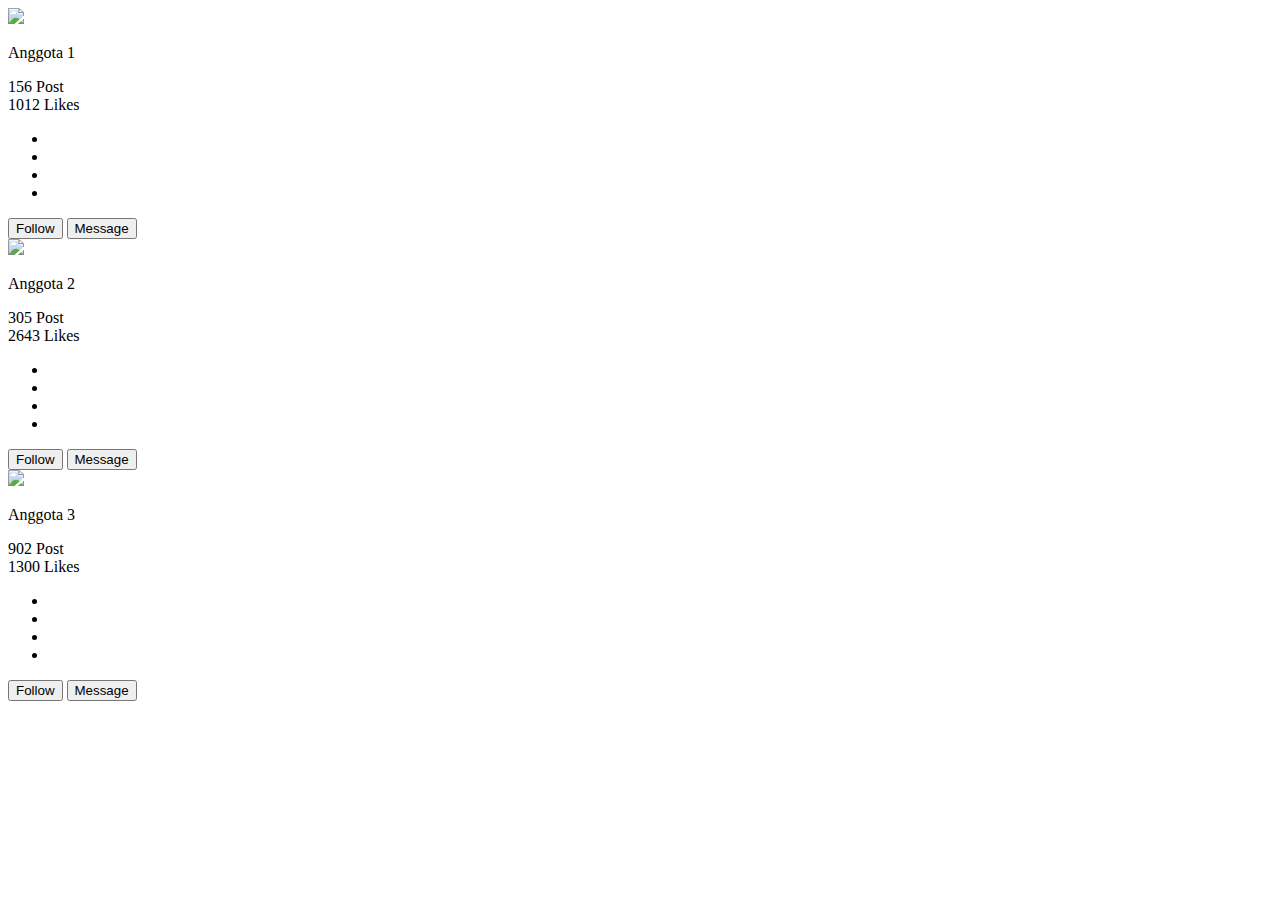
==== aboutUs.html @ a4379b8b "Update aboutUs.html" ====
<!DOCTYPE html>
<html lang="en">
<head>
    <meta charset="UTF-8">
    <meta http-equiv="X-UA-Compatible" content="IE=edge">
    <meta name="viewport" content="width=device-width, initial-scale=1.0">
    <title>Document</title>
</head>
<body>
    <div class="container">
  <div class="card">
    <img src="gambar1.jpeg">
    <p class="card__name">Anggota 1</p>
    <div class="grid-container">

      <div class="grid-child-posts">
        156 Post
      </div>

      <div class="grid-child-followers">
        1012 Likes
      </div>

    </div>
    <ul class="social-icons">
      <li><a href="#"><i class="fa fa-instagram"></i></a></li>
      <li><a href="#"><i class="fa fa-twitter"></i></a></li>
      <li><a href="#"><i class="fa fa-linkedin"></i></a></li>
      <li><a href="#"><i class="fa fa-codepen"></i></a></li>
    </ul>
    <button class="btn draw-border">Follow</button>
    <button class="btn draw-border">Message</button>

  </div>
  <div class="card">
    <img src="gambar2.jpeg">
    <p class="card__name">Anggota 2</p>
    <div class="grid-container">

      <div class="grid-child-posts">
        305 Post
      </div>

      <div class="grid-child-followers">
        2643 Likes
      </div>

    </div>
    <ul class="social-icons">
      <li><a href="#"><i class="fa fa-instagram"></i></a></li>
      <li><a href="#"><i class="fa fa-twitter"></i></a></li>
      <li><a href="#"><i class="fa fa-linkedin"></i></a></li>
      <li><a href="#"><i class="fa fa-codepen"></i></a></li>
    </ul>
    <button class="btn draw-border">Follow</button>
    <button class="btn draw-border">Message</button>
  </div>
  <div class="card">
    <img src="gambar3.png">
    <p class="card__name">Anggota 3</p>
    <div class="grid-container">

      <div class="grid-child-posts">
        902 Post
      </div>

      <div class="grid-child-followers">
        1300 Likes
      </div>

    </div>
    <ul class="social-icons">
      <li><a href="#"><i class="fa fa-instagram"></i></a></li>
      <li><a href="#"><i class="fa fa-twitter"></i></a></li>
      <li><a href="#"><i class="fa fa-linkedin"></i></a></li>
      <li><a href="#"><i class="fa fa-codepen"></i></a></li>
    </ul>
    <button class="btn draw-border">Follow</button>
    <button class="btn draw-border">Message</button>
  </div>
</div>

</body>
</html>
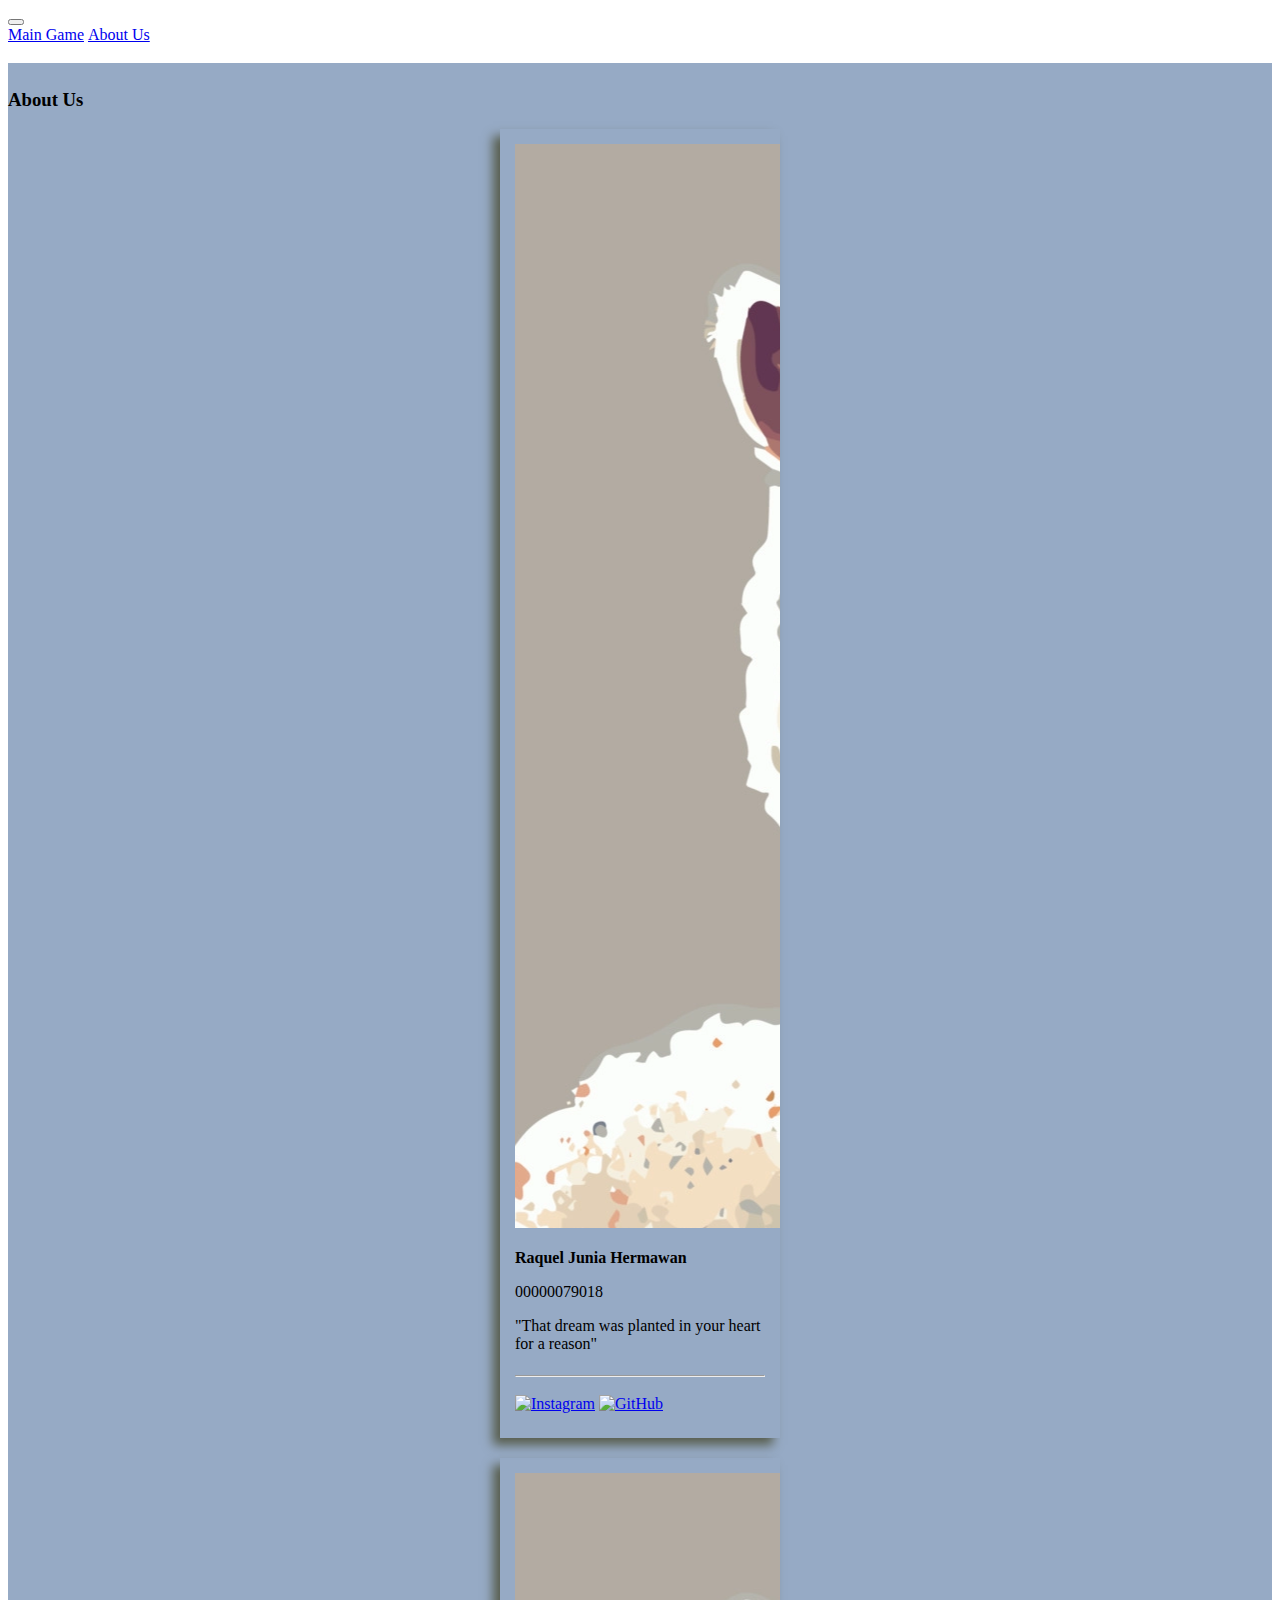
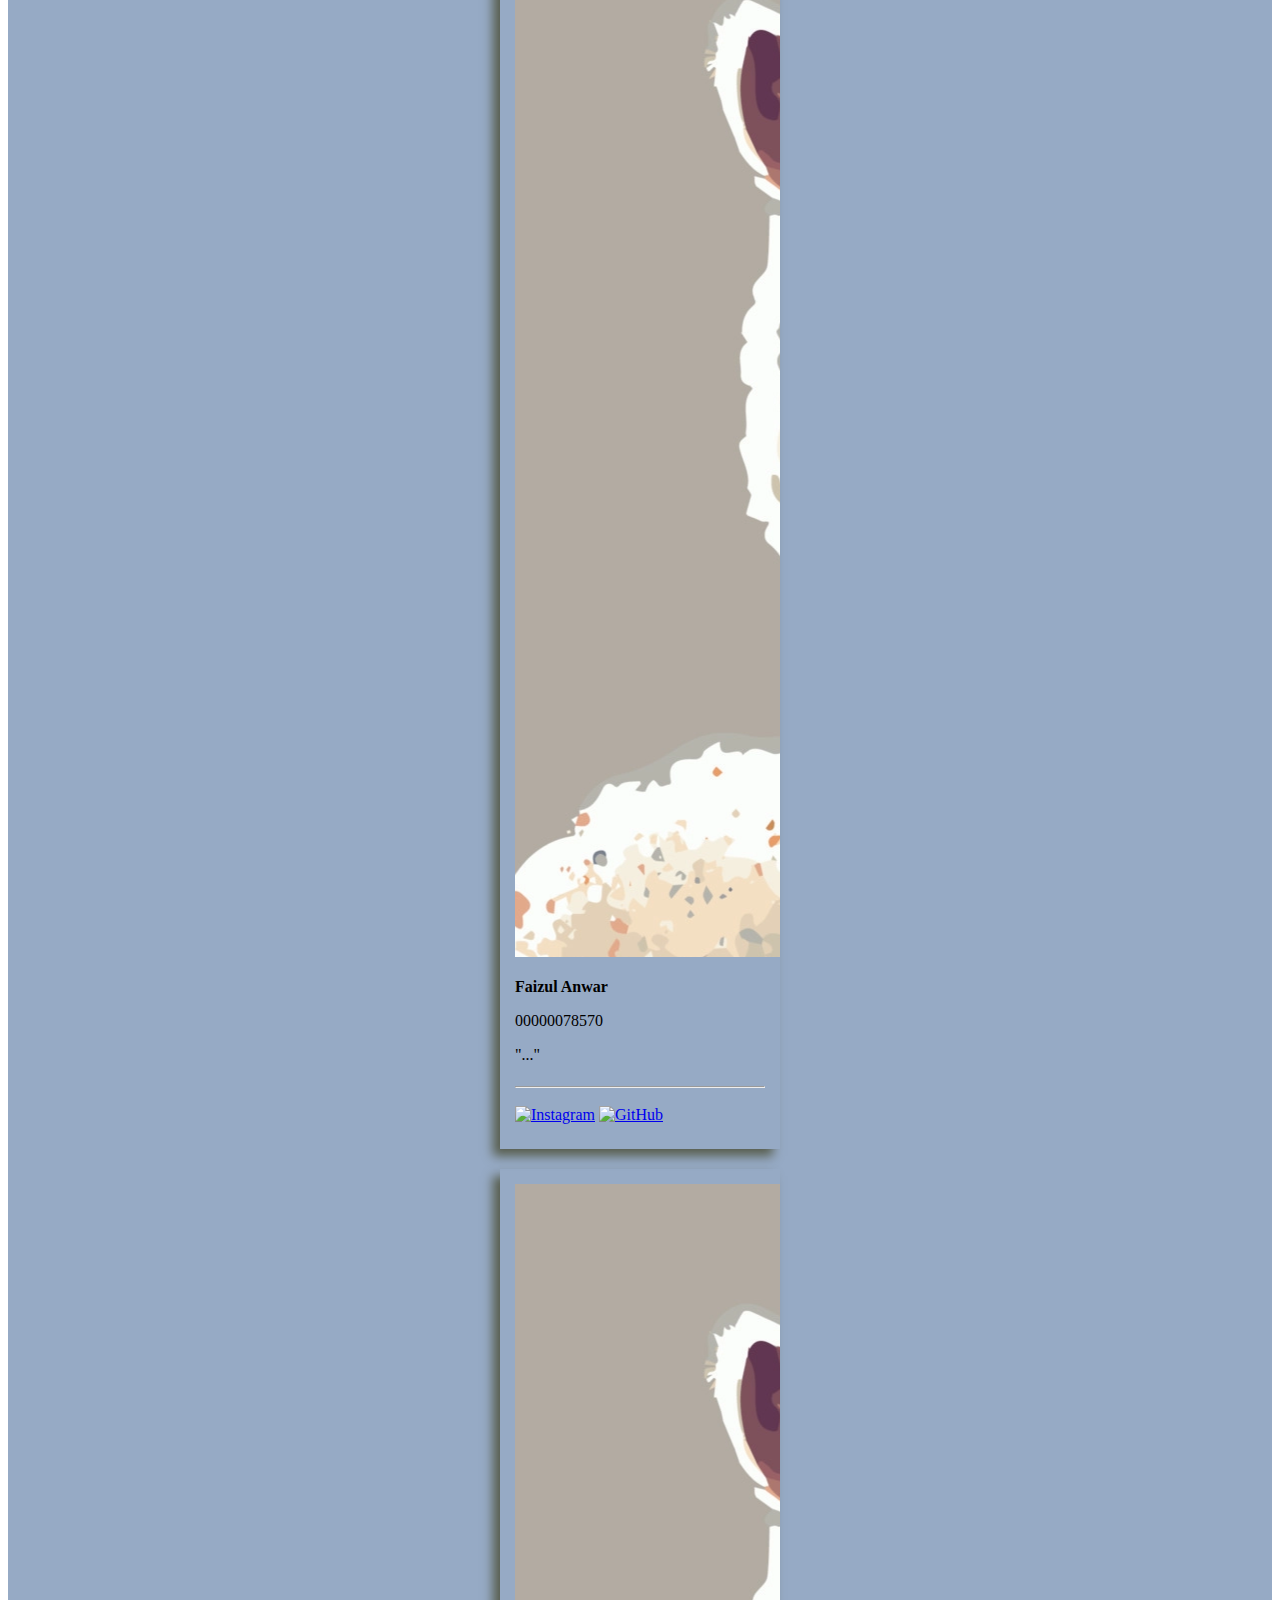
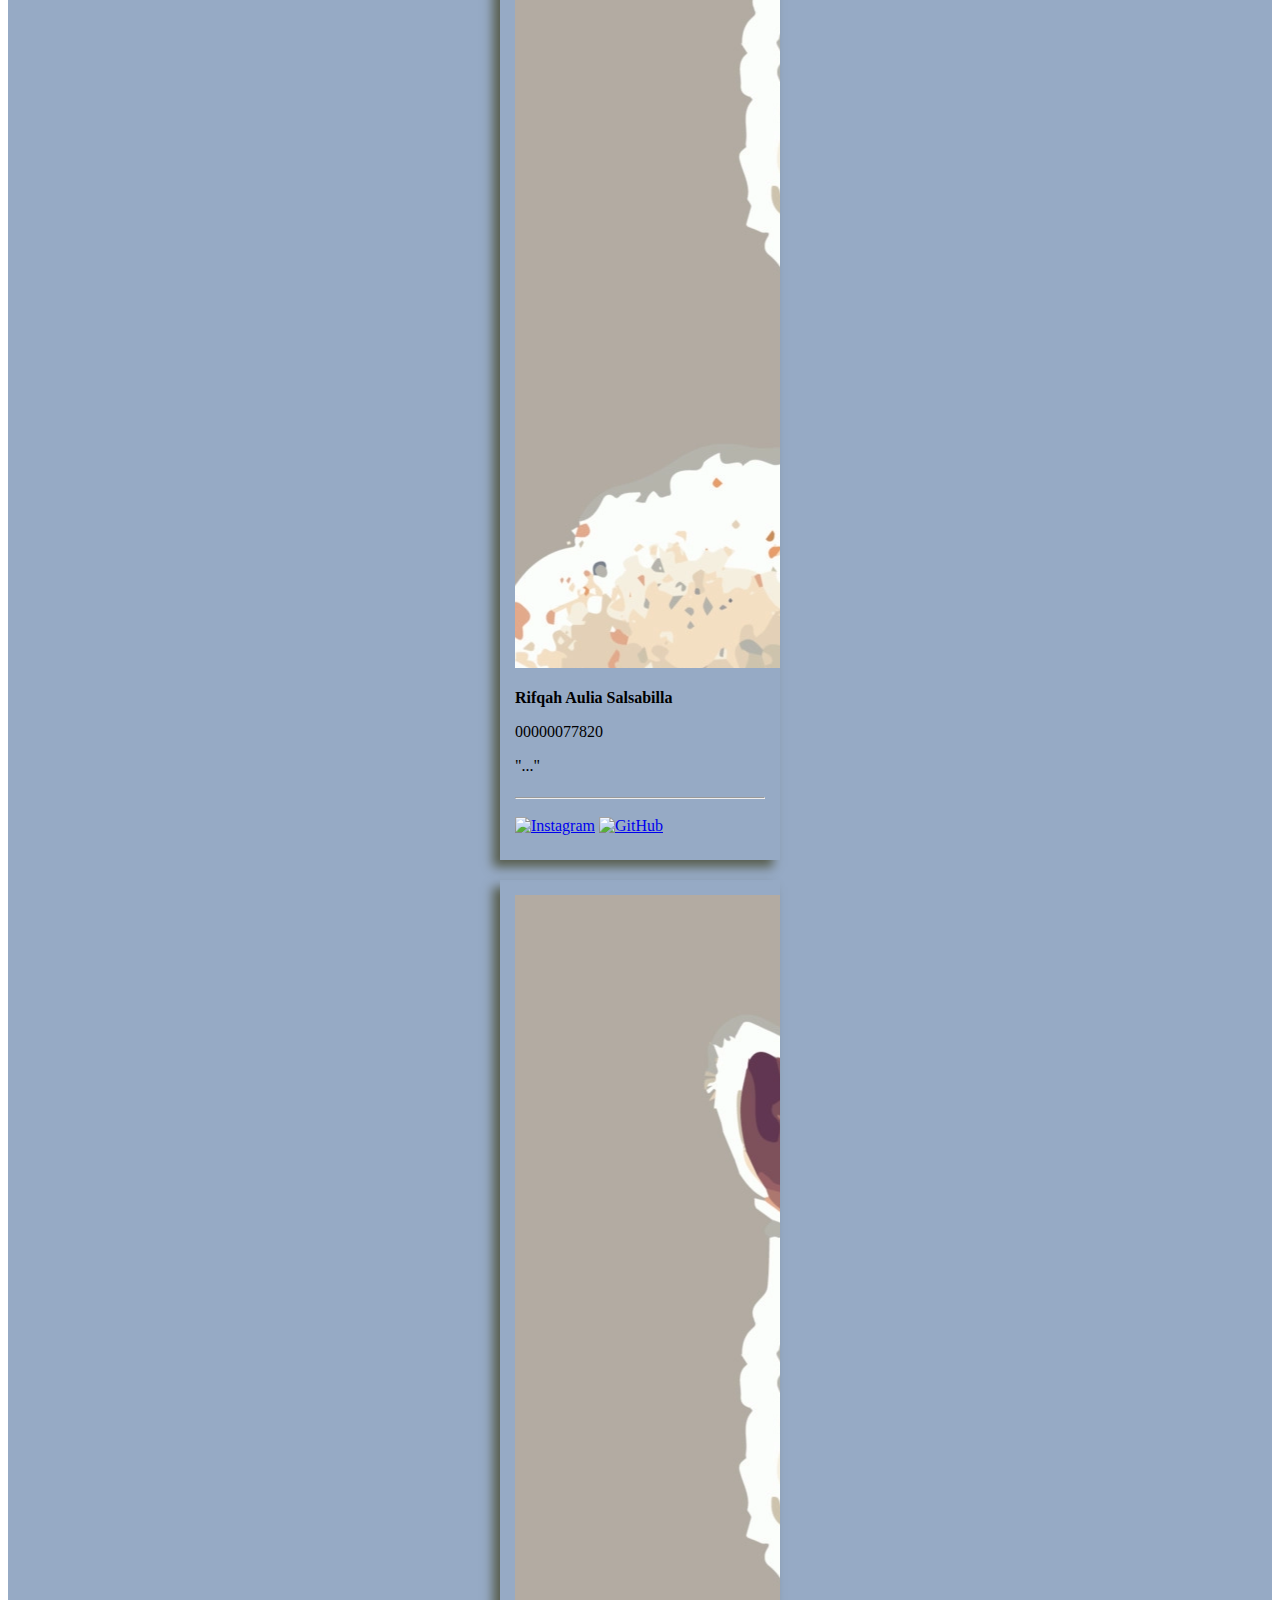
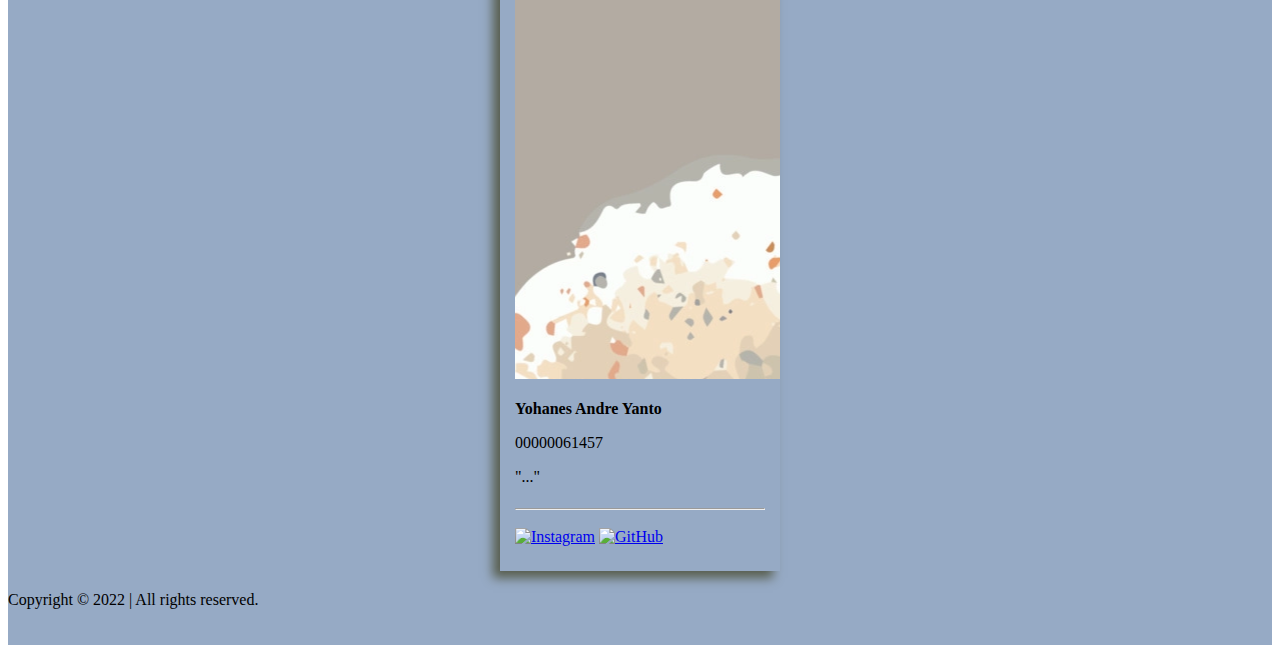
==== commit f33dfaaa: "modify 'aboutUs' menu" ====
--- a/aboutUs.html
+++ b/aboutUs.html
@@ -1,84 +1,186 @@
 <!DOCTYPE html>
 <html lang="en">
-<head>
-    <meta charset="UTF-8">
-    <meta http-equiv="X-UA-Compatible" content="IE=edge">
-    <meta name="viewport" content="width=device-width, initial-scale=1.0">
-    <title>Document</title>
-</head>
-<body>
-    <div class="container">
-  <div class="card">
-    <img src="gambar1.jpeg">
-    <p class="card__name">Anggota 1</p>
-    <div class="grid-container">
+  <head>
+    <meta charset="UTF-8" />
+    <meta http-equiv="X-UA-Compatible" content="IE=edge" />
+    <meta name="viewport" content="width=device-width, initial-scale=1.0" />
+    <title>About Us</title>
+    <link
+      href="https://cdn.jsdelivr.net/npm/bootstrap@5.3.0-alpha3/dist/css/bootstrap.min.css"
+      rel="stylesheet"
+      integrity="sha384-KK94CHFLLe+nY2dmCWGMq91rCGa5gtU4mk92HdvYe+M/SXH301p5ILy+dN9+nJOZ"
+      crossorigin="anonymous"
+    />
+    <link rel="stylesheet" href="aboutUs.css" />
+  </head>
+  <body>
+    <!-- Navbar -->
+    <nav class="navbar navbar-expand-lg bg-body-tertiary">
+      <div class="container-fluid">
+        <button
+          class="navbar-toggler ms-auto"
+          type="button"
+          data-bs-toggle="collapse"
+          data-bs-target="#navbarNav"
+          aria-controls="navbarNav"
+          aria-expanded="false"
+          aria-label="Toggle navigation"
+        >
+          <span class="navbar-toggler-icon"></span>
+        </button>
+        <div class="collapse navbar-collapse" id="navbarNav">
+          <ul class="navbar-nav">
+            <li class="nav-item">
+              <a class="nav-link active" href="index.html">Main Game</a>
+            </li>
+            <li class="nav-item">
+              <a href="aboutUs.html" class="nav-link">About Us</a>
+            </li>
+          </ul>
+        </div>
+      </div>
+    </nav>
 
-      <div class="grid-child-posts">
-        156 Post
+    <div class="content">
+      <div class="container text-center">
+        <h3 class="header">About Us</h3>
+        <div id="bungkus" class="row mt-4">
+          <div class="card img-fluid rounded-3">
+            <img
+              class="img fluid rounded top"
+              src="images/Sementara.png"
+              alt=""
+            />
+            <p class="card-name">Raquel Junia Hermawan</p>
+            <p class="card-nim">00000079018</p>
+            <div class="grid-container">
+              <div class="card-text">
+                <p>"That dream was planted in your heart for a reason"</p>
+              </div>
+              <hr />
+            </div>
+            <ul class="social-icons">
+              <li>
+                <a href="https://www.instagram.com/_raqueljn/">
+                  <img
+                    src="https://www.instagram.com/static/images/ico/favicon-192.png/68d99ba29cc8.png"
+                    alt="Instagram"
+                /></a>
+              </li>
+              <li>
+                <a href="https://github.com/raqueljunia">
+                  <img
+                    src="https://github.githubassets.com/images/modules/logos_page/GitHub-Mark.png"
+                    alt="GitHub"
+                  />
+                </a>
+              </li>
+            </ul>
+          </div>
+          <div class="card img-fluid rounded-3">
+            <img
+              class="img fluid rounded top"
+              src="images/Sementara.png"
+              alt=""
+            />
+            <p class="card-name">Faizul Anwar</p>
+            <p class="card-nim">00000078570</p>
+            <div class="grid-container">
+              <div class="card-text">
+                <p>"..."</p>
+              </div>
+              <hr />
+            </div>
+            <ul class="social-icons">
+              <li>
+                <a href="https://www.instagram.com/anwrizul_/">
+                  <img
+                    src="https://www.instagram.com/static/images/ico/favicon-192.png/68d99ba29cc8.png"
+                    alt="Instagram"
+                /></a>
+              </li>
+              <li>
+                <a href="https://github.com/Anwariz29">
+                  <img
+                    src="https://github.githubassets.com/images/modules/logos_page/GitHub-Mark.png"
+                    alt="GitHub"
+                  />
+                </a>
+              </li>
+            </ul>
+          </div>
+          <div class="card img-fluid rounded-3">
+            <img
+              class="img fluid rounded top"
+              src="images/Sementara.png"
+              alt=""
+            />
+            <p class="card-name">Rifqah Aulia Salsabilla</p>
+            <p class="card-nim">00000077820</p>
+            <div class="grid-container">
+              <div class="card-text">
+                <p>"..."</p>
+              </div>
+              <hr />
+            </div>
+            <ul class="social-icons">
+              <li>
+                <a href="https://www.instagram.com/rifqahasbl_/">
+                  <img
+                    src="https://www.instagram.com/static/images/ico/favicon-192.png/68d99ba29cc8.png"
+                    alt="Instagram"
+                /></a>
+              </li>
+              <li>
+                <a href="https://github.com/rifqahaulia">
+                  <img
+                    src="https://github.githubassets.com/images/modules/logos_page/GitHub-Mark.png"
+                    alt="GitHub"
+                  />
+                </a>
+              </li>
+            </ul>
+          </div>
+          <div class="card img-fluid rounded-3">
+            <img
+              class="img fluid rounded top"
+              src="images/Sementara.png"
+              alt=""
+            />
+            <p class="card-name">Yohanes Andre Yanto</p>
+            <p class="card-nim">00000061457</p>
+            <div class="grid-container">
+              <div class="card-text">
+                <p>"..."</p>
+              </div>
+              <hr />
+            </div>
+            <ul class="social-icons">
+              <li>
+                <a href="https://www.instagram.com/yohan_andre/">
+                  <img
+                    src="https://www.instagram.com/static/images/ico/favicon-192.png/68d99ba29cc8.png"
+                    alt="Instagram"
+                /></a>
+              </li>
+              <li>
+                <a href="https://github.com/yohanandre">
+                  <img
+                    src="https://github.githubassets.com/images/modules/logos_page/GitHub-Mark.png"
+                    alt="GitHub"
+                  />
+                </a>
+              </li>
+            </ul>
+          </div>
+        </div>
       </div>
 
-      <div class="grid-child-followers">
-        1012 Likes
+      <div id="footer">
+        <p class="mt-3 opacity-50 text-center">
+          Copyright &copy; 2022 | All rights reserved.
+        </p>
       </div>
-
     </div>
-    <ul class="social-icons">
-      <li><a href="#"><i class="fa fa-instagram"></i></a></li>
-      <li><a href="#"><i class="fa fa-twitter"></i></a></li>
-      <li><a href="#"><i class="fa fa-linkedin"></i></a></li>
-      <li><a href="#"><i class="fa fa-codepen"></i></a></li>
-    </ul>
-    <button class="btn draw-border">Follow</button>
-    <button class="btn draw-border">Message</button>
-
-  </div>
-  <div class="card">
-    <img src="gambar2.jpeg">
-    <p class="card__name">Anggota 2</p>
-    <div class="grid-container">
-
-      <div class="grid-child-posts">
-        305 Post
-      </div>
-
-      <div class="grid-child-followers">
-        2643 Likes
-      </div>
-
-    </div>
-    <ul class="social-icons">
-      <li><a href="#"><i class="fa fa-instagram"></i></a></li>
-      <li><a href="#"><i class="fa fa-twitter"></i></a></li>
-      <li><a href="#"><i class="fa fa-linkedin"></i></a></li>
-      <li><a href="#"><i class="fa fa-codepen"></i></a></li>
-    </ul>
-    <button class="btn draw-border">Follow</button>
-    <button class="btn draw-border">Message</button>
-  </div>
-  <div class="card">
-    <img src="gambar3.png">
-    <p class="card__name">Anggota 3</p>
-    <div class="grid-container">
-
-      <div class="grid-child-posts">
-        902 Post
-      </div>
-
-      <div class="grid-child-followers">
-        1300 Likes
-      </div>
-
-    </div>
-    <ul class="social-icons">
-      <li><a href="#"><i class="fa fa-instagram"></i></a></li>
-      <li><a href="#"><i class="fa fa-twitter"></i></a></li>
-      <li><a href="#"><i class="fa fa-linkedin"></i></a></li>
-      <li><a href="#"><i class="fa fa-codepen"></i></a></li>
-    </ul>
-    <button class="btn draw-border">Follow</button>
-    <button class="btn draw-border">Message</button>
-  </div>
-</div>
-
-</body>
+  </body>
 </html>
--- a/aboutUs.css
+++ b/aboutUs.css
@@ -0,0 +1,56 @@
+.content {
+    background-color: rgba(150, 170, 197);
+}
+
+.header {
+    padding-top: 26px;
+}
+
+.card {
+    margin-right: auto;
+    margin-left: auto;
+    margin-top: 7px;
+    margin-bottom: 20px;
+    overflow: hidden;
+    padding: 15px;
+    width: 250px;
+    box-shadow: -7px 7px 10px rgba(88, 94, 78, 0.999)
+}
+
+.card:hover {
+    transform: scale(1.01);
+}
+
+ul{
+    list-style: none;
+    margin: 0;
+    padding-left: 0;
+}
+
+ul li{
+    display: inline-block;
+}
+
+.card-name {
+    margin-top: 17px;
+    margin-bottom: 1px;
+    font-weight: bold;
+}
+
+.card-nim {
+    font-weight: 500;
+}
+
+.card-text {
+    margin-bottom: 22px;
+}
+
+.social-icons img {
+    margin-top: 10px;
+    margin-bottom: 10px;
+    width: 30px;
+}
+
+#footer {
+    padding-bottom: 20px;
+}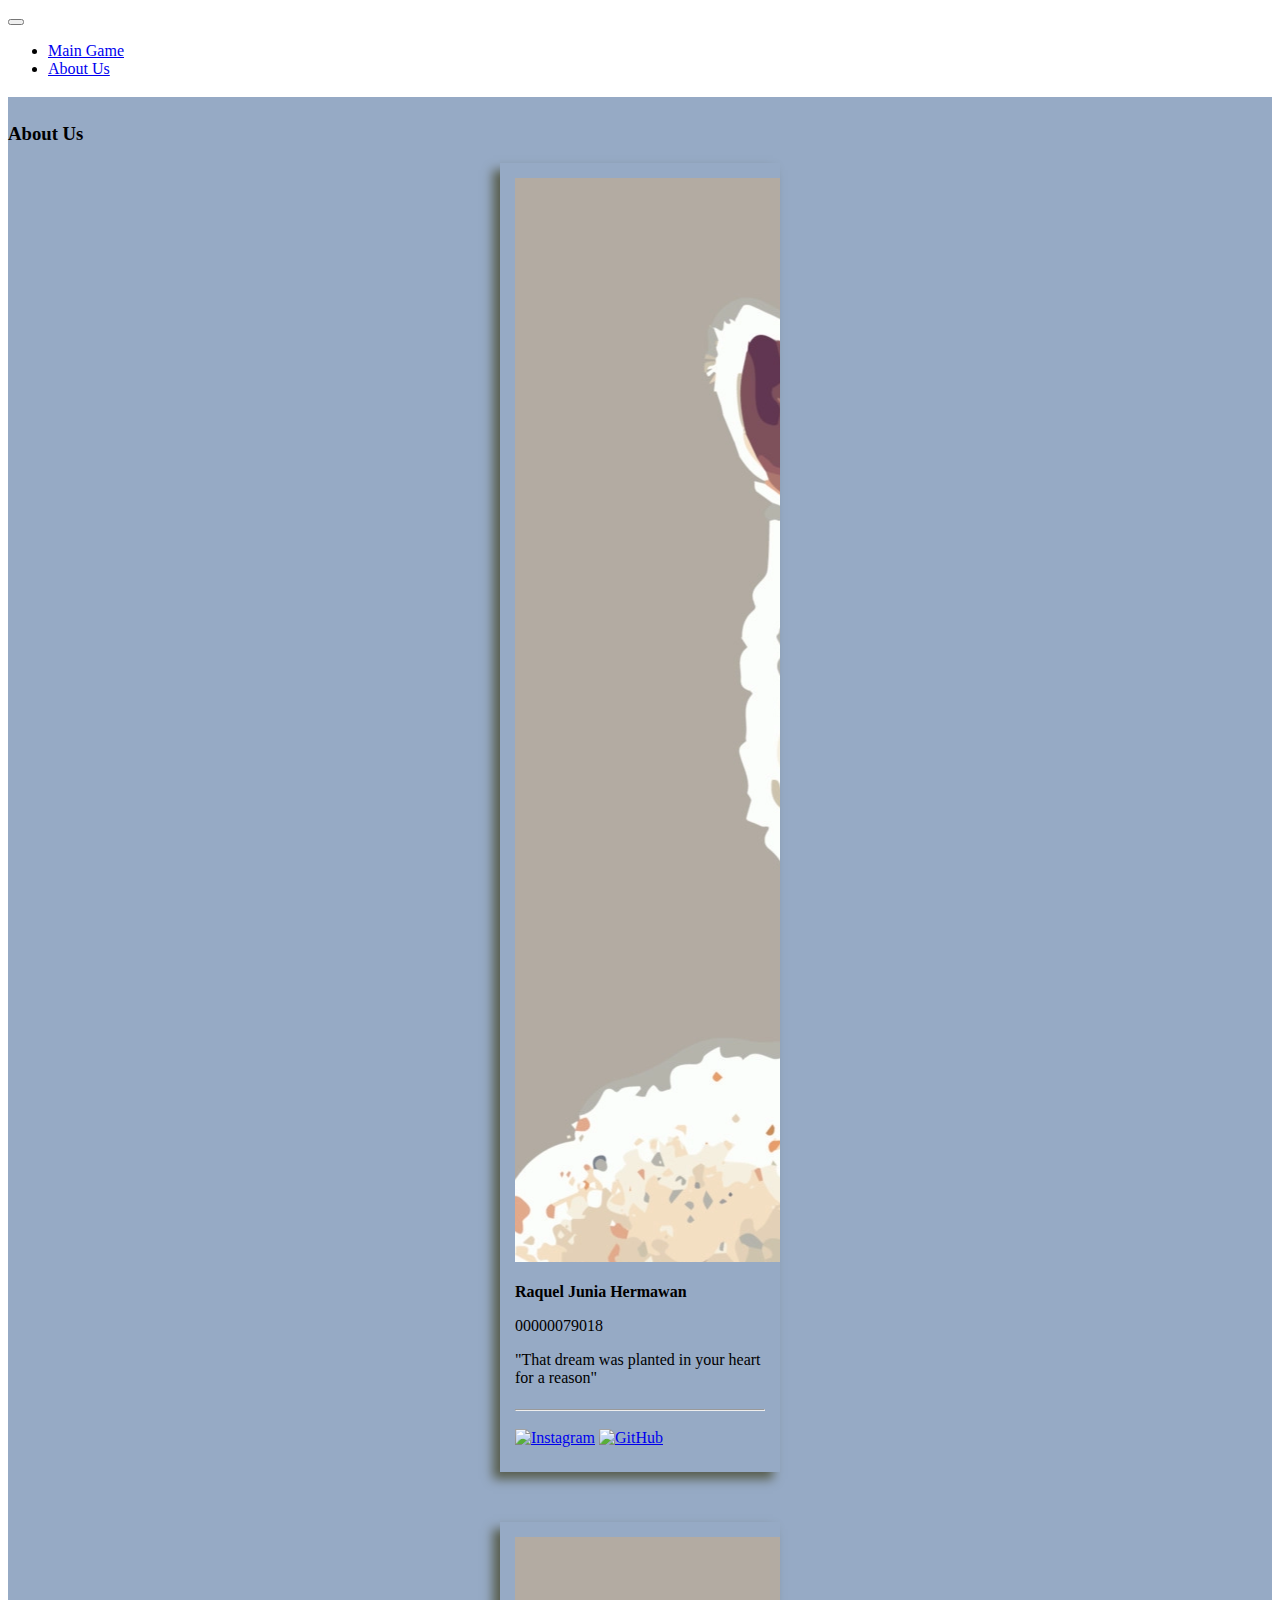
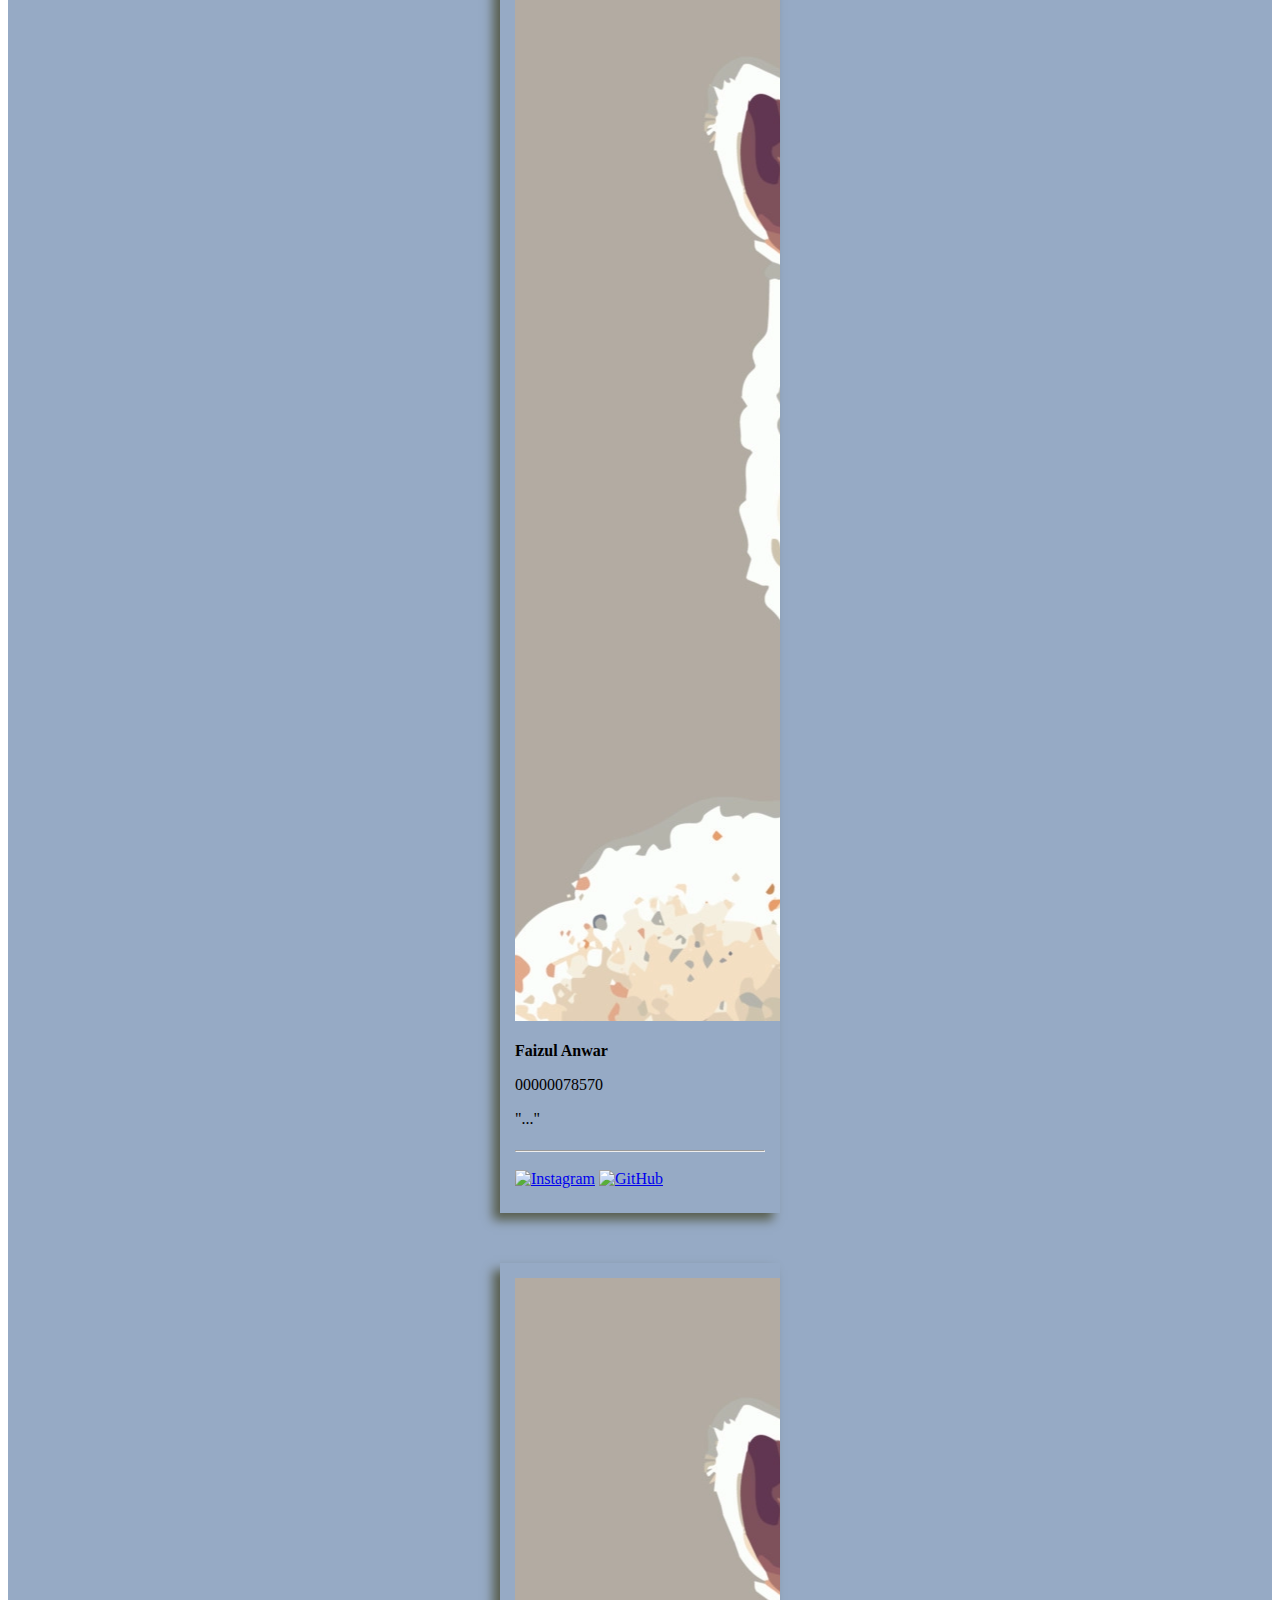
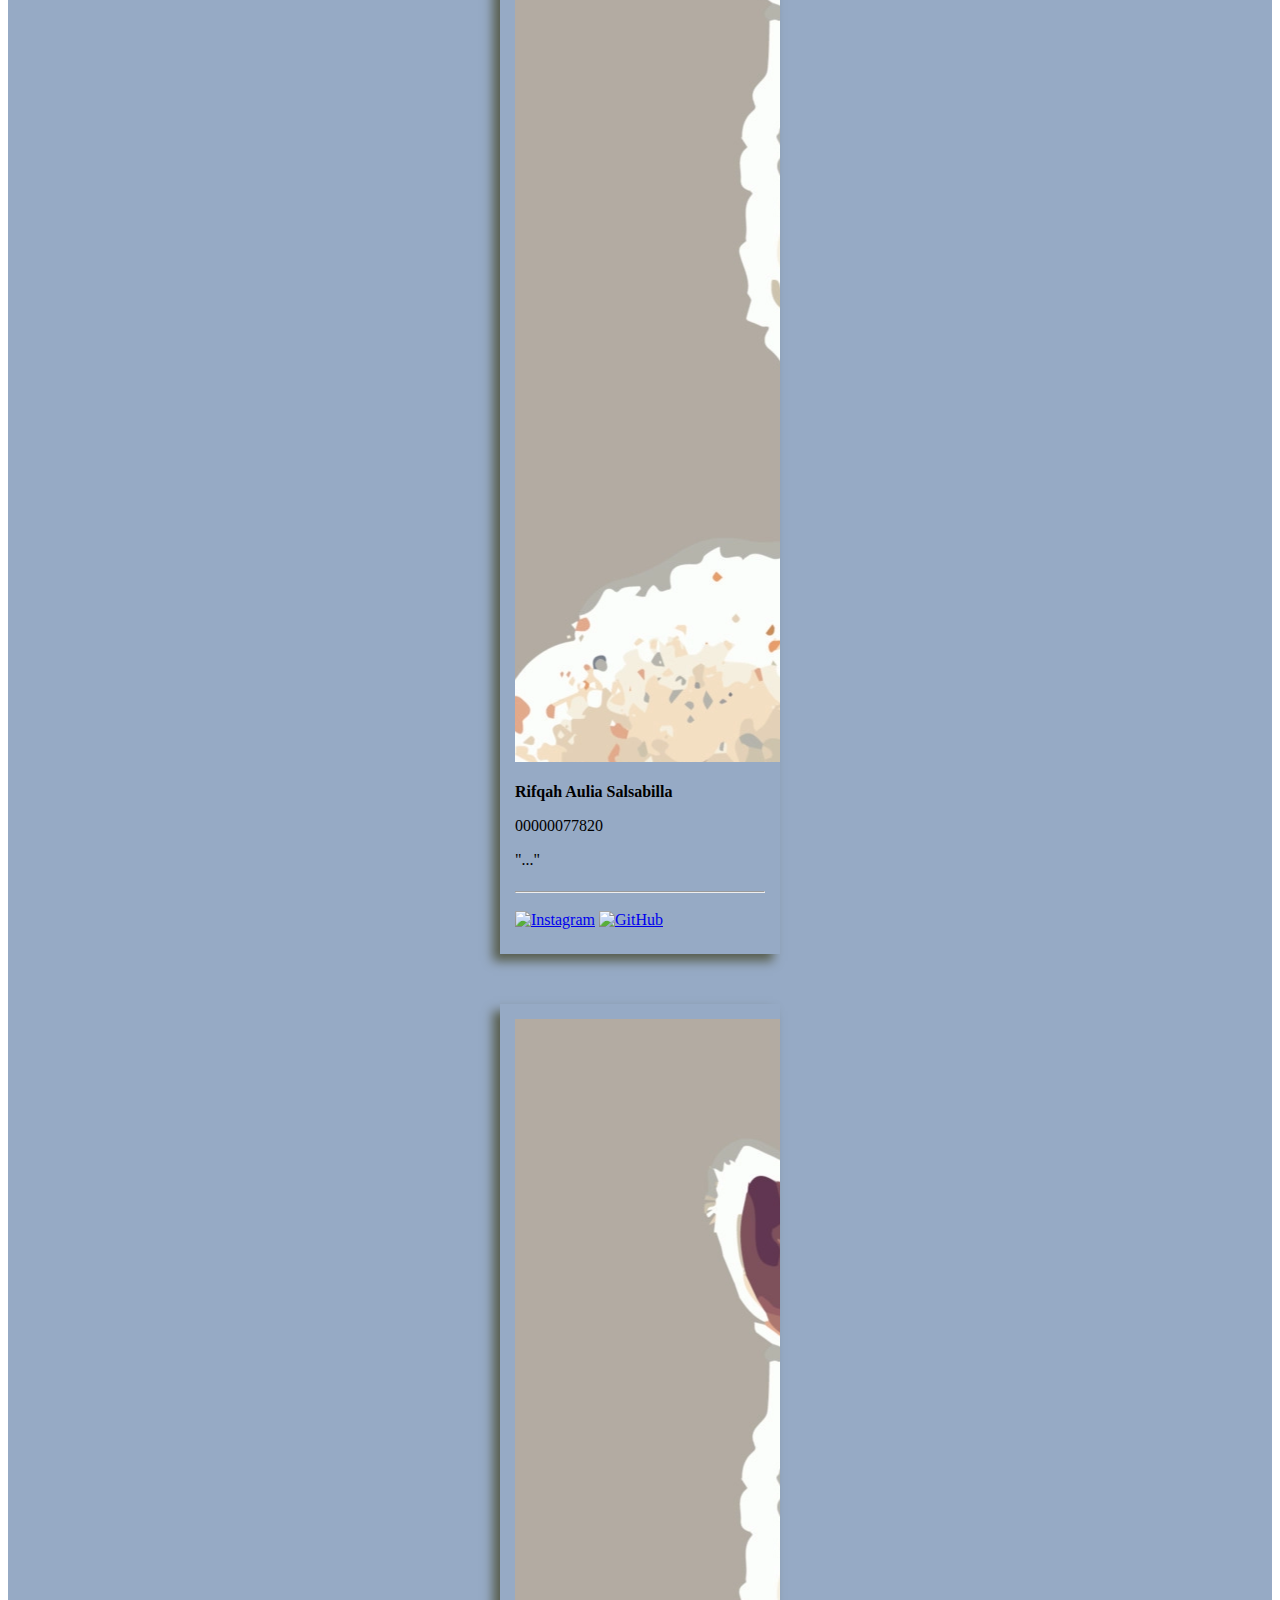
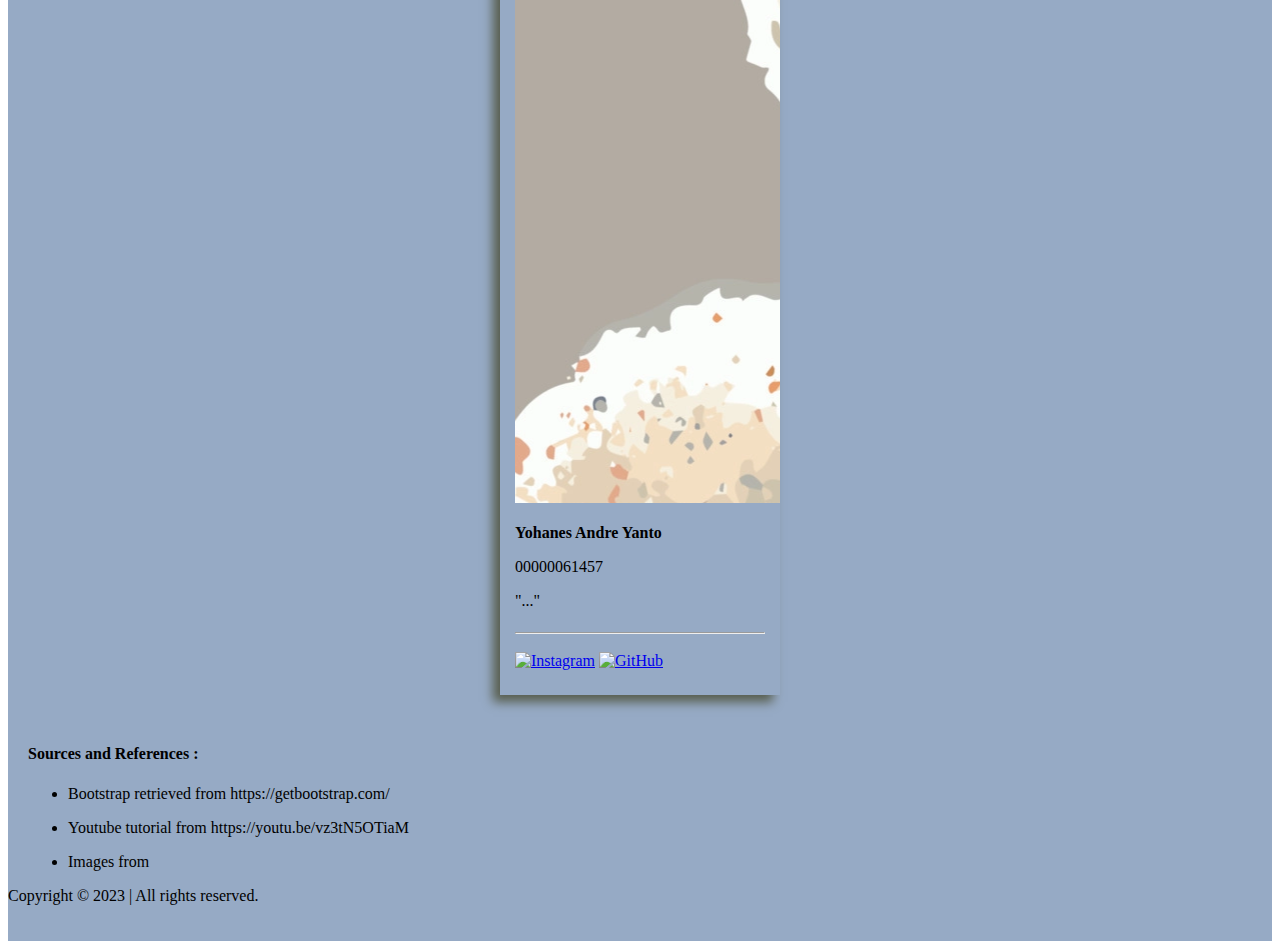
==== commit fb25cec2: "modify html, css, js" ====
--- a/aboutUs.html
+++ b/aboutUs.html
@@ -1,7 +1,7 @@
 <!DOCTYPE html>
 <html lang="en">
   <head>
-    <meta charset="UTF-8" />
+    <meta charset="utf-8" />
     <meta http-equiv="X-UA-Compatible" content="IE=edge" />
     <meta name="viewport" content="width=device-width, initial-scale=1.0" />
     <title>About Us</title>
@@ -174,13 +174,34 @@
             </ul>
           </div>
         </div>
+
+        <div class="refs">
+          <h4>Sources and References :</h4>
+          <ul class="links">
+            <li>
+              <p>Bootstrap retrieved from https://getbootstrap.com/</p>
+            </li>
+            <li>
+              <p>Youtube tutorial from https://youtu.be/vz3tN5OTiaM</p>
+            </li>
+            <li>
+              <p>Images from</p>
+            </li>
+          </ul>
+        </div>
       </div>
 
       <div id="footer">
         <p class="mt-3 opacity-50 text-center">
-          Copyright &copy; 2022 | All rights reserved.
+          Copyright &copy; 2023 | All rights reserved.
         </p>
       </div>
     </div>
+
+    <script
+      src="https://cdn.jsdelivr.net/npm/bootstrap@5.3.0-alpha3/dist/js/bootstrap.bundle.min.js"
+      integrity="sha384-ENjdO4Dr2bkBIFxQpeoTz1HIcje39Wm4jDKdf19U8gI4ddQ3GYNS7NTKfAdVQSZe"
+      crossorigin="anonymous"
+    ></script>
   </body>
 </html>
--- a/aboutUs.css
+++ b/aboutUs.css
@@ -10,7 +10,7 @@
     margin-right: auto;
     margin-left: auto;
     margin-top: 7px;
-    margin-bottom: 20px;
+    margin-bottom: 50px;
     overflow: hidden;
     padding: 15px;
     width: 250px;
@@ -21,13 +21,13 @@
     transform: scale(1.01);
 }
 
-ul{
+#bungkus ul{
     list-style: none;
     margin: 0;
     padding-left: 0;
 }
 
-ul li{
+#bungkus ul li{
     display: inline-block;
 }
 
@@ -51,6 +51,13 @@
     width: 30px;
 }
 
+.refs {
+    margin-left: 20px;
+    margin-right: 20px;
+    text-align: left;
+    width: 500px;
+}
+
 #footer {
     padding-bottom: 20px;
 }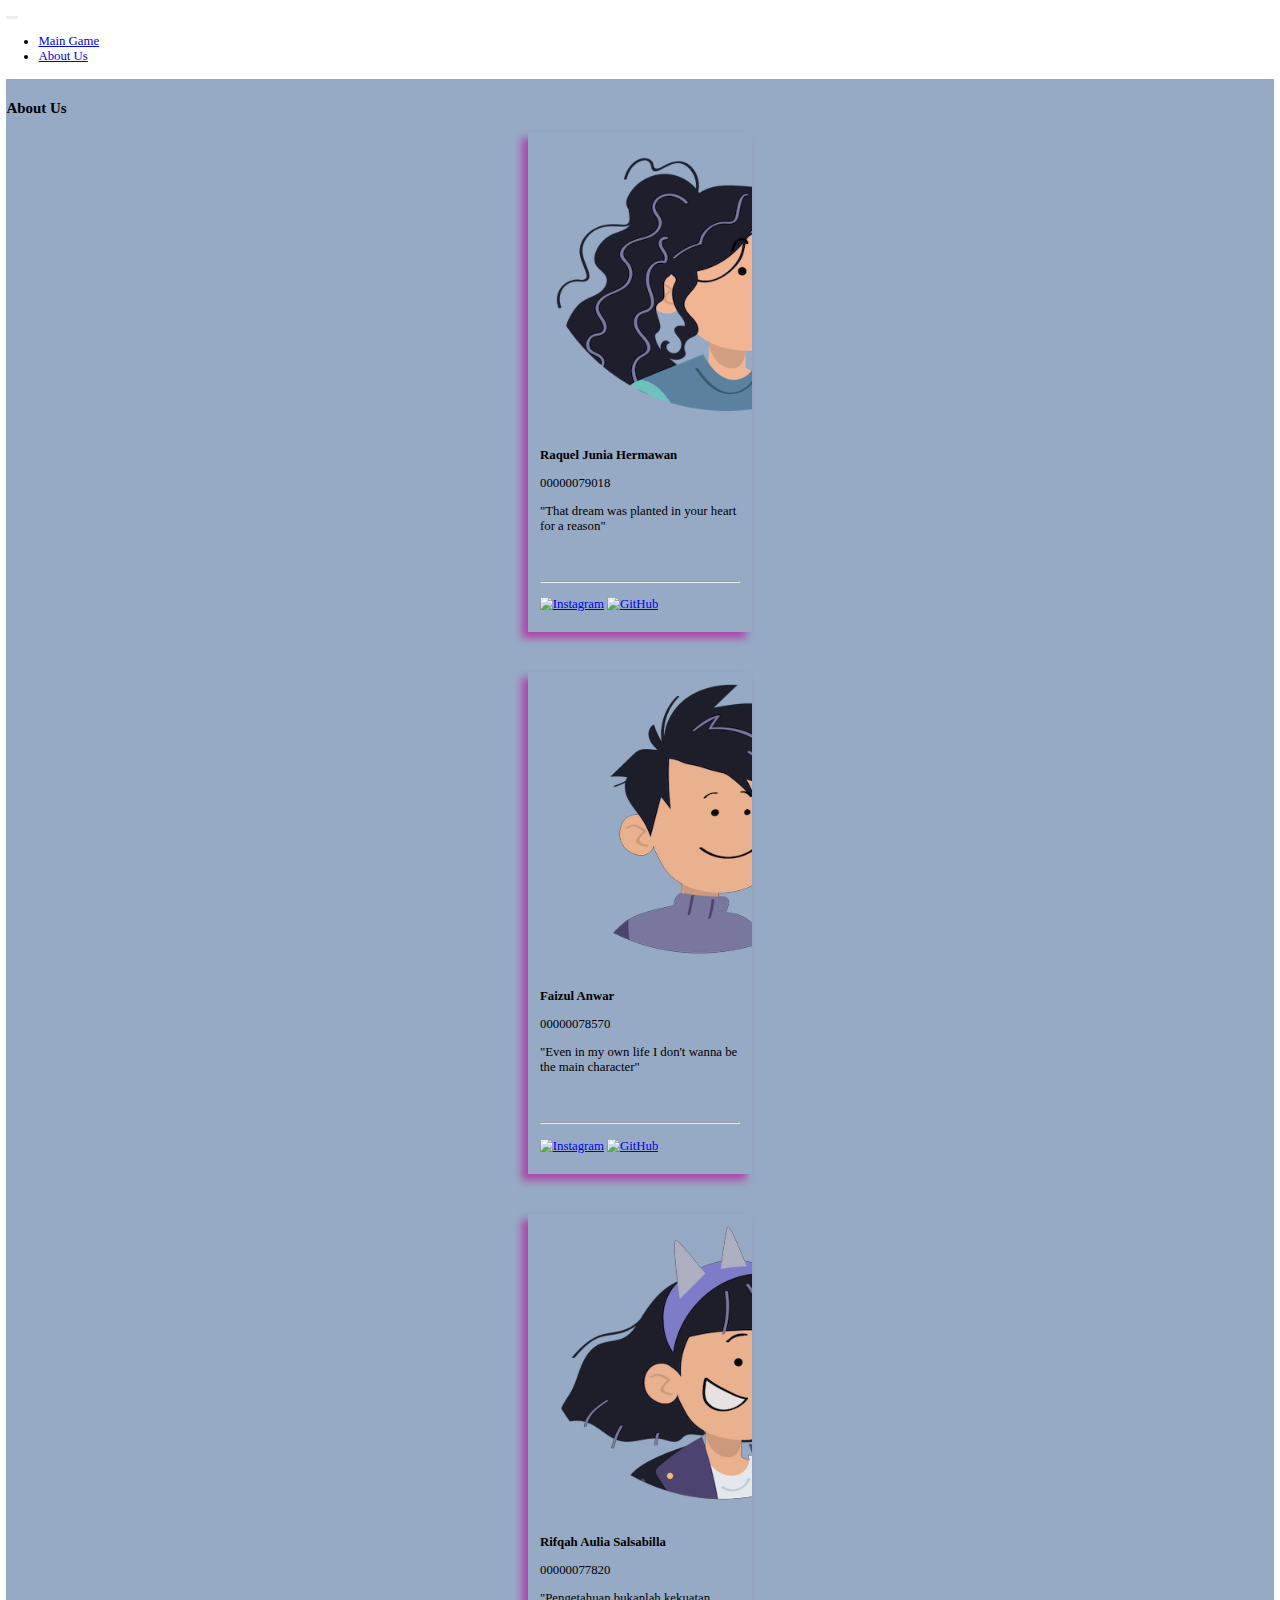
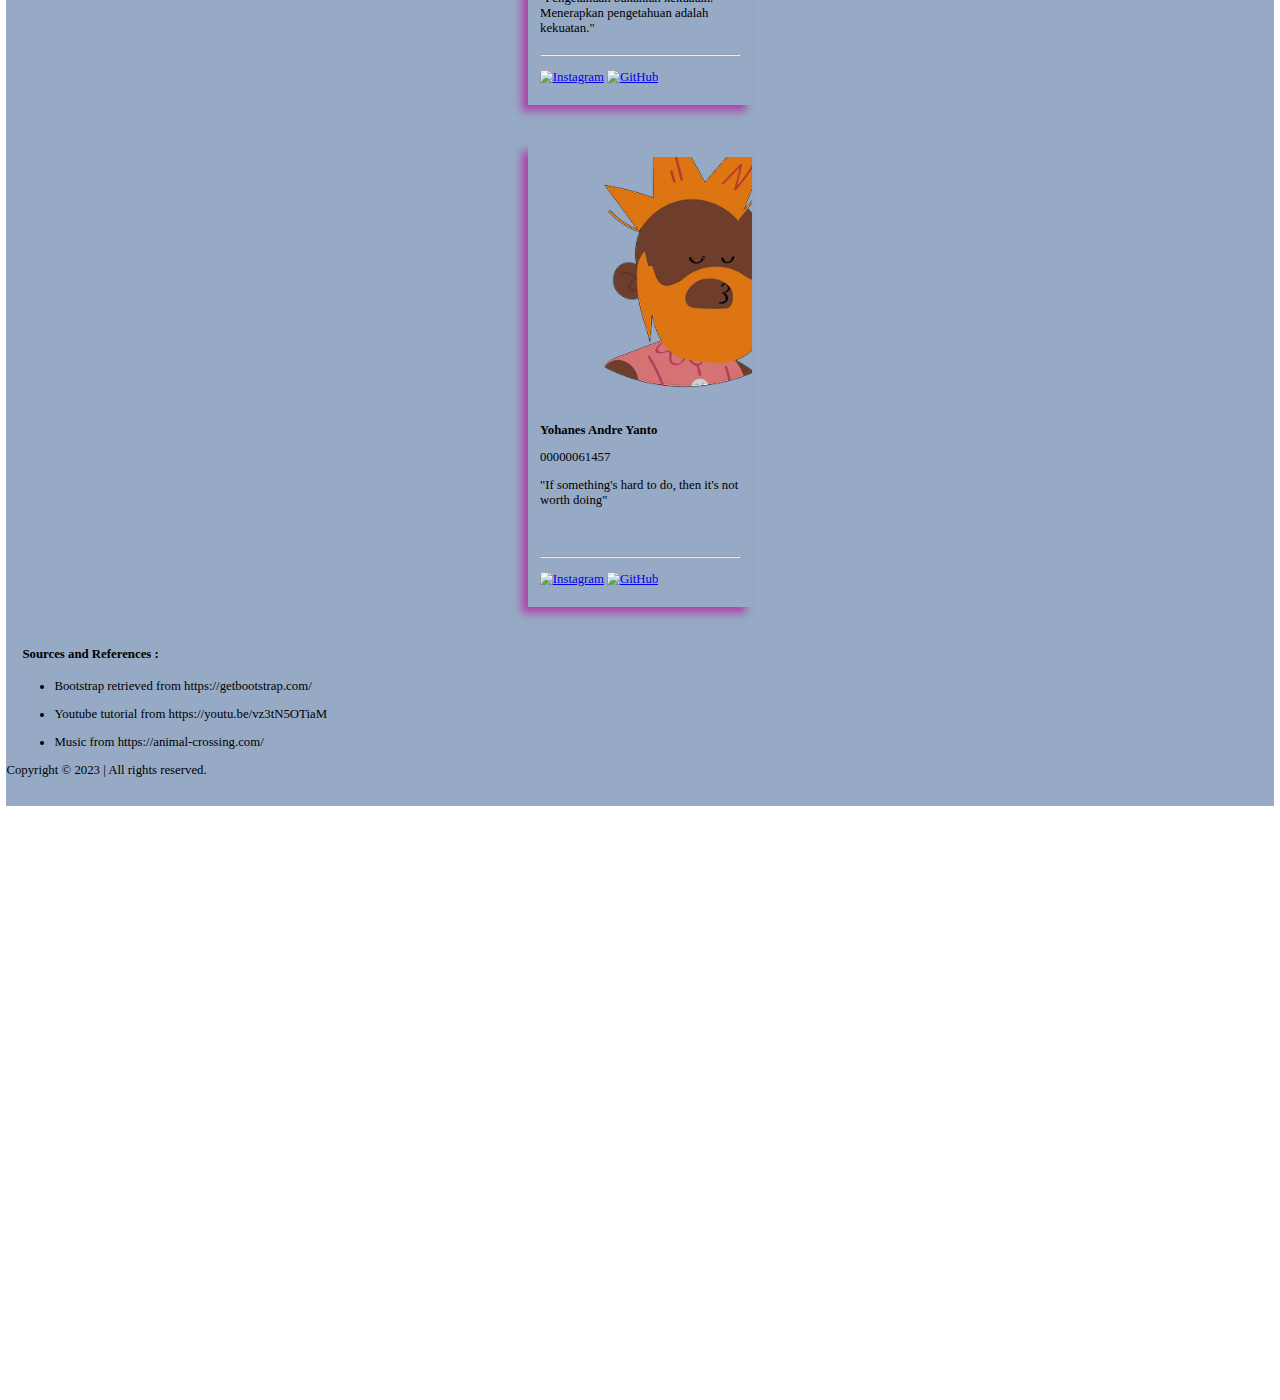
==== commit d0f15d5e: "modify all" ====
--- a/aboutUs.html
+++ b/aboutUs.html
@@ -48,14 +48,16 @@
           <div class="card img-fluid rounded-3">
             <img
               class="img fluid rounded top"
-              src="images/Sementara.png"
+              src="images/profil1.png"
               alt=""
             />
             <p class="card-name">Raquel Junia Hermawan</p>
             <p class="card-nim">00000079018</p>
             <div class="grid-container">
               <div class="card-text">
-                <p>"That dream was planted in your heart for a reason"</p>
+                <p>
+                  "That dream was planted in your heart for a reason"<br /><br /><br />
+                </p>
               </div>
               <hr />
             </div>
@@ -80,14 +82,16 @@
           <div class="card img-fluid rounded-3">
             <img
               class="img fluid rounded top"
-              src="images/Sementara.png"
+              src="images/profil2.png"
               alt=""
             />
             <p class="card-name">Faizul Anwar</p>
             <p class="card-nim">00000078570</p>
             <div class="grid-container">
               <div class="card-text">
-                <p>"..."</p>
+                <p>
+                  "Even in my own life I don't wanna be the main character"<br /><br /><br />
+                </p>
               </div>
               <hr />
             </div>
@@ -112,14 +116,17 @@
           <div class="card img-fluid rounded-3">
             <img
               class="img fluid rounded top"
-              src="images/Sementara.png"
+              src="images/profil3.png"
               alt=""
             />
             <p class="card-name">Rifqah Aulia Salsabilla</p>
             <p class="card-nim">00000077820</p>
             <div class="grid-container">
               <div class="card-text">
-                <p>"..."</p>
+                <p>
+                  "Pengetahuan bukanlah kekuatan. Menerapkan pengetahuan adalah
+                  kekuatan."
+                </p>
               </div>
               <hr />
             </div>
@@ -144,14 +151,17 @@
           <div class="card img-fluid rounded-3">
             <img
               class="img fluid rounded top"
-              src="images/Sementara.png"
+              src="images/profil4.png"
               alt=""
             />
             <p class="card-name">Yohanes Andre Yanto</p>
             <p class="card-nim">00000061457</p>
             <div class="grid-container">
               <div class="card-text">
-                <p>"..."</p>
+                <p>
+                  "If something's hard to do, then it's not worth doing"
+                  <br /><br /><br />
+                </p>
               </div>
               <hr />
             </div>
@@ -185,7 +195,7 @@
               <p>Youtube tutorial from https://youtu.be/vz3tN5OTiaM</p>
             </li>
             <li>
-              <p>Images from</p>
+              <p>Music from https://animal-crossing.com/</p>
             </li>
           </ul>
         </div>
--- a/aboutUs.css
+++ b/aboutUs.css
@@ -1,3 +1,7 @@
+body {
+    zoom: 80%;
+}
+
 .content {
     background-color: rgba(150, 170, 197);
 }
@@ -14,7 +18,7 @@
     overflow: hidden;
     padding: 15px;
     width: 250px;
-    box-shadow: -7px 7px 10px rgba(88, 94, 78, 0.999)
+    box-shadow: -7px 7px 10px rgba(178, 41, 162, 0.804)
 }
 
 .card:hover {
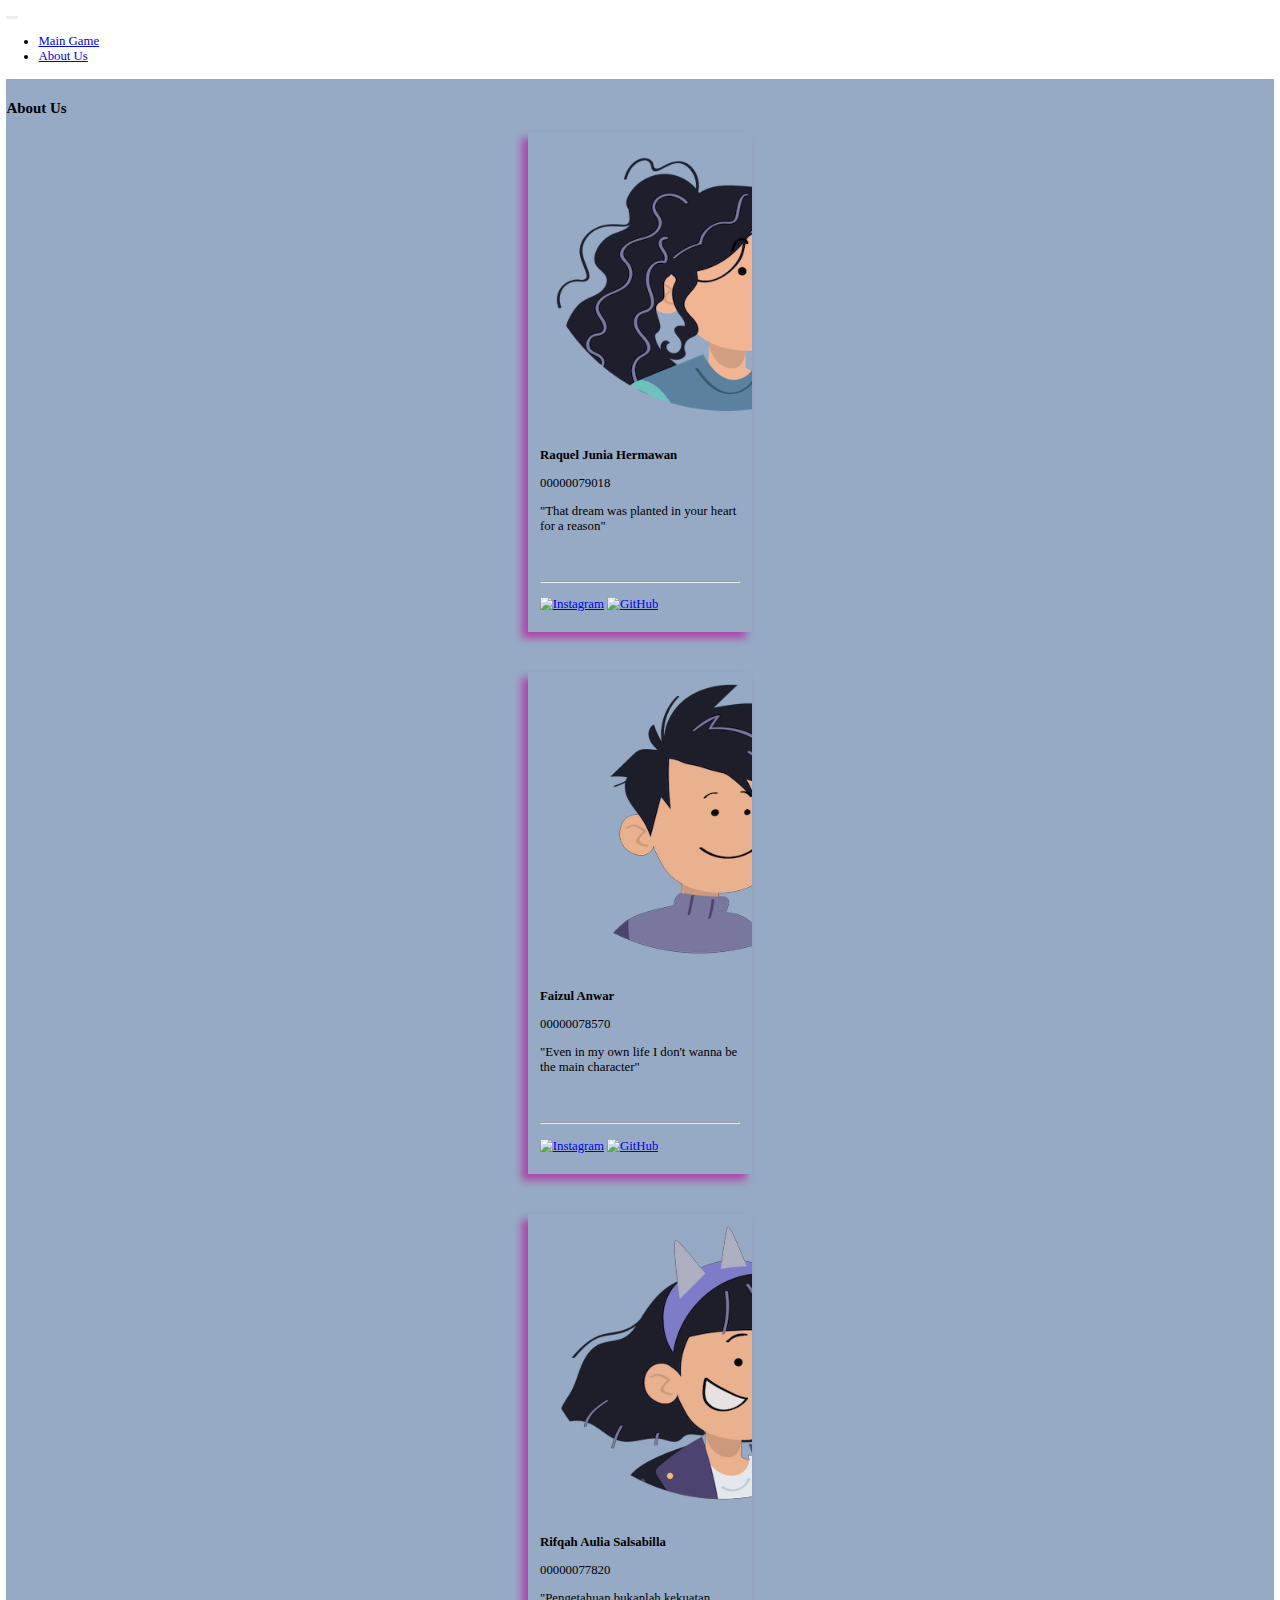
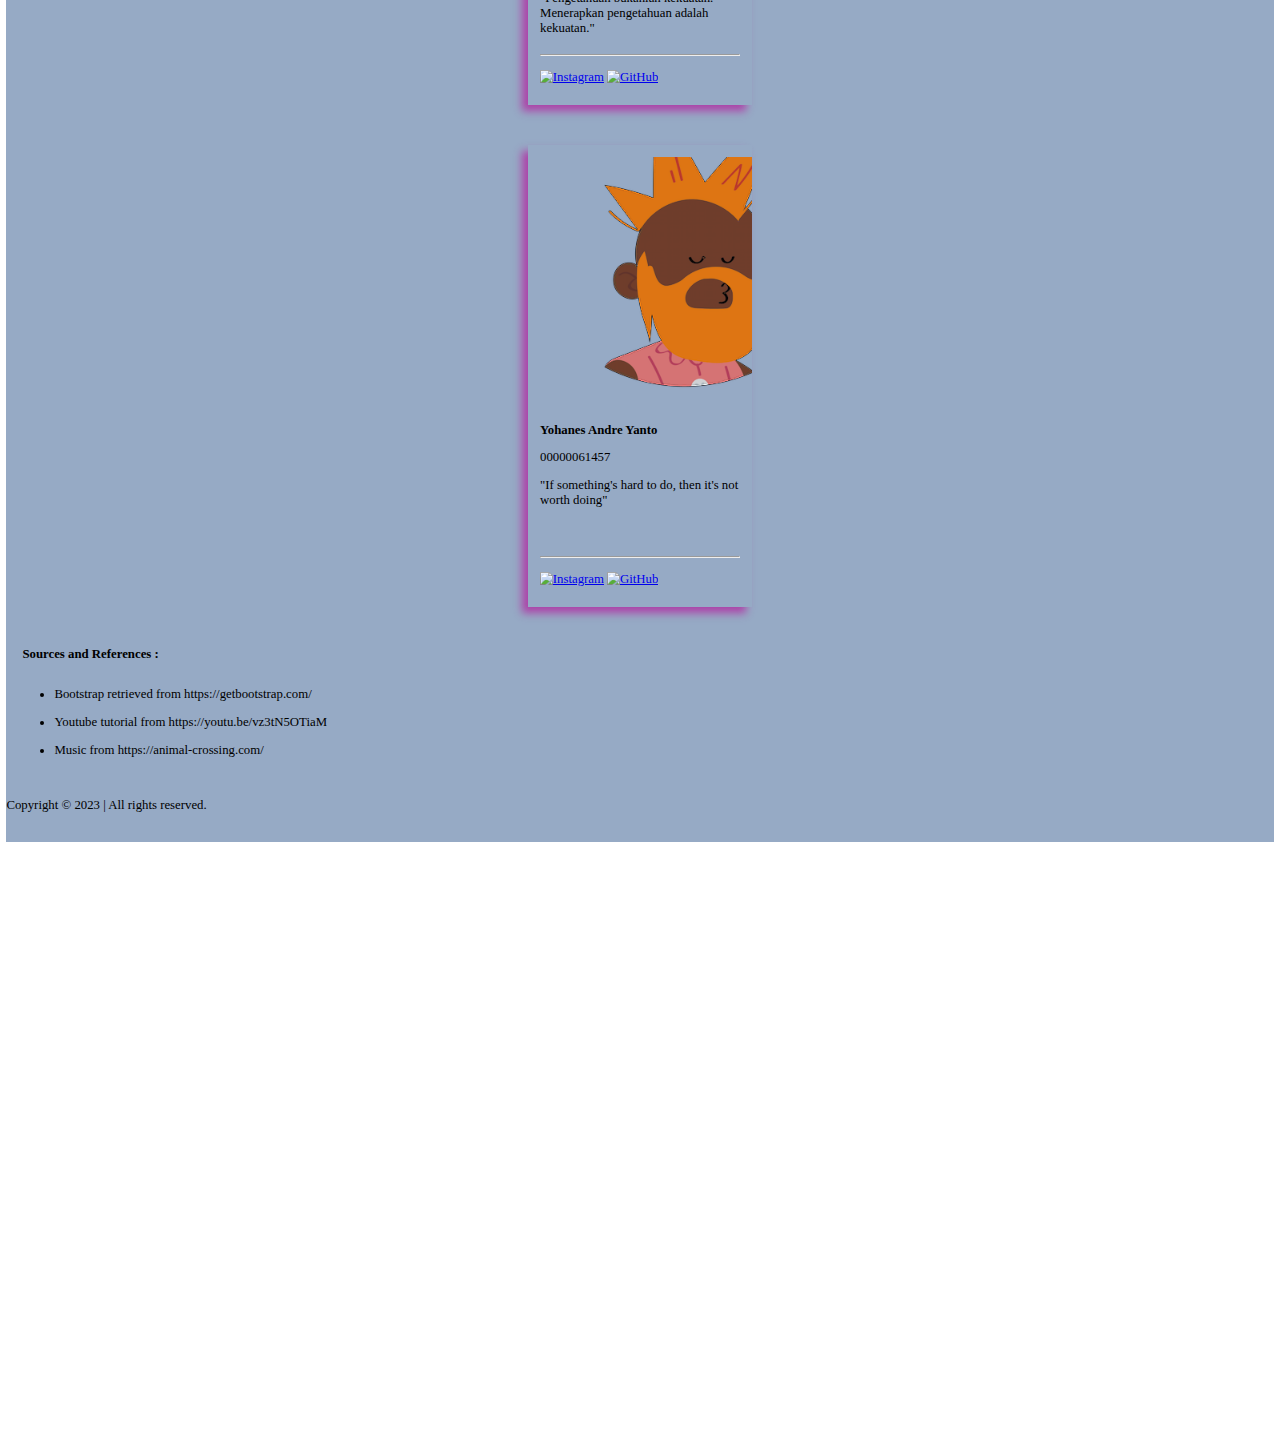
==== commit 7ef9f647: "modify" ====
--- a/aboutUs.html
+++ b/aboutUs.html
@@ -201,6 +201,7 @@
         </div>
       </div>
 
+      <br />
       <div id="footer">
         <p class="mt-3 opacity-50 text-center">
           Copyright &copy; 2023 | All rights reserved.
--- a/aboutUs.css
+++ b/aboutUs.css
@@ -62,6 +62,10 @@
     width: 500px;
 }
 
+.refs h4{
+    padding-bottom: 10px;
+}
+
 #footer {
     padding-bottom: 20px;
 }